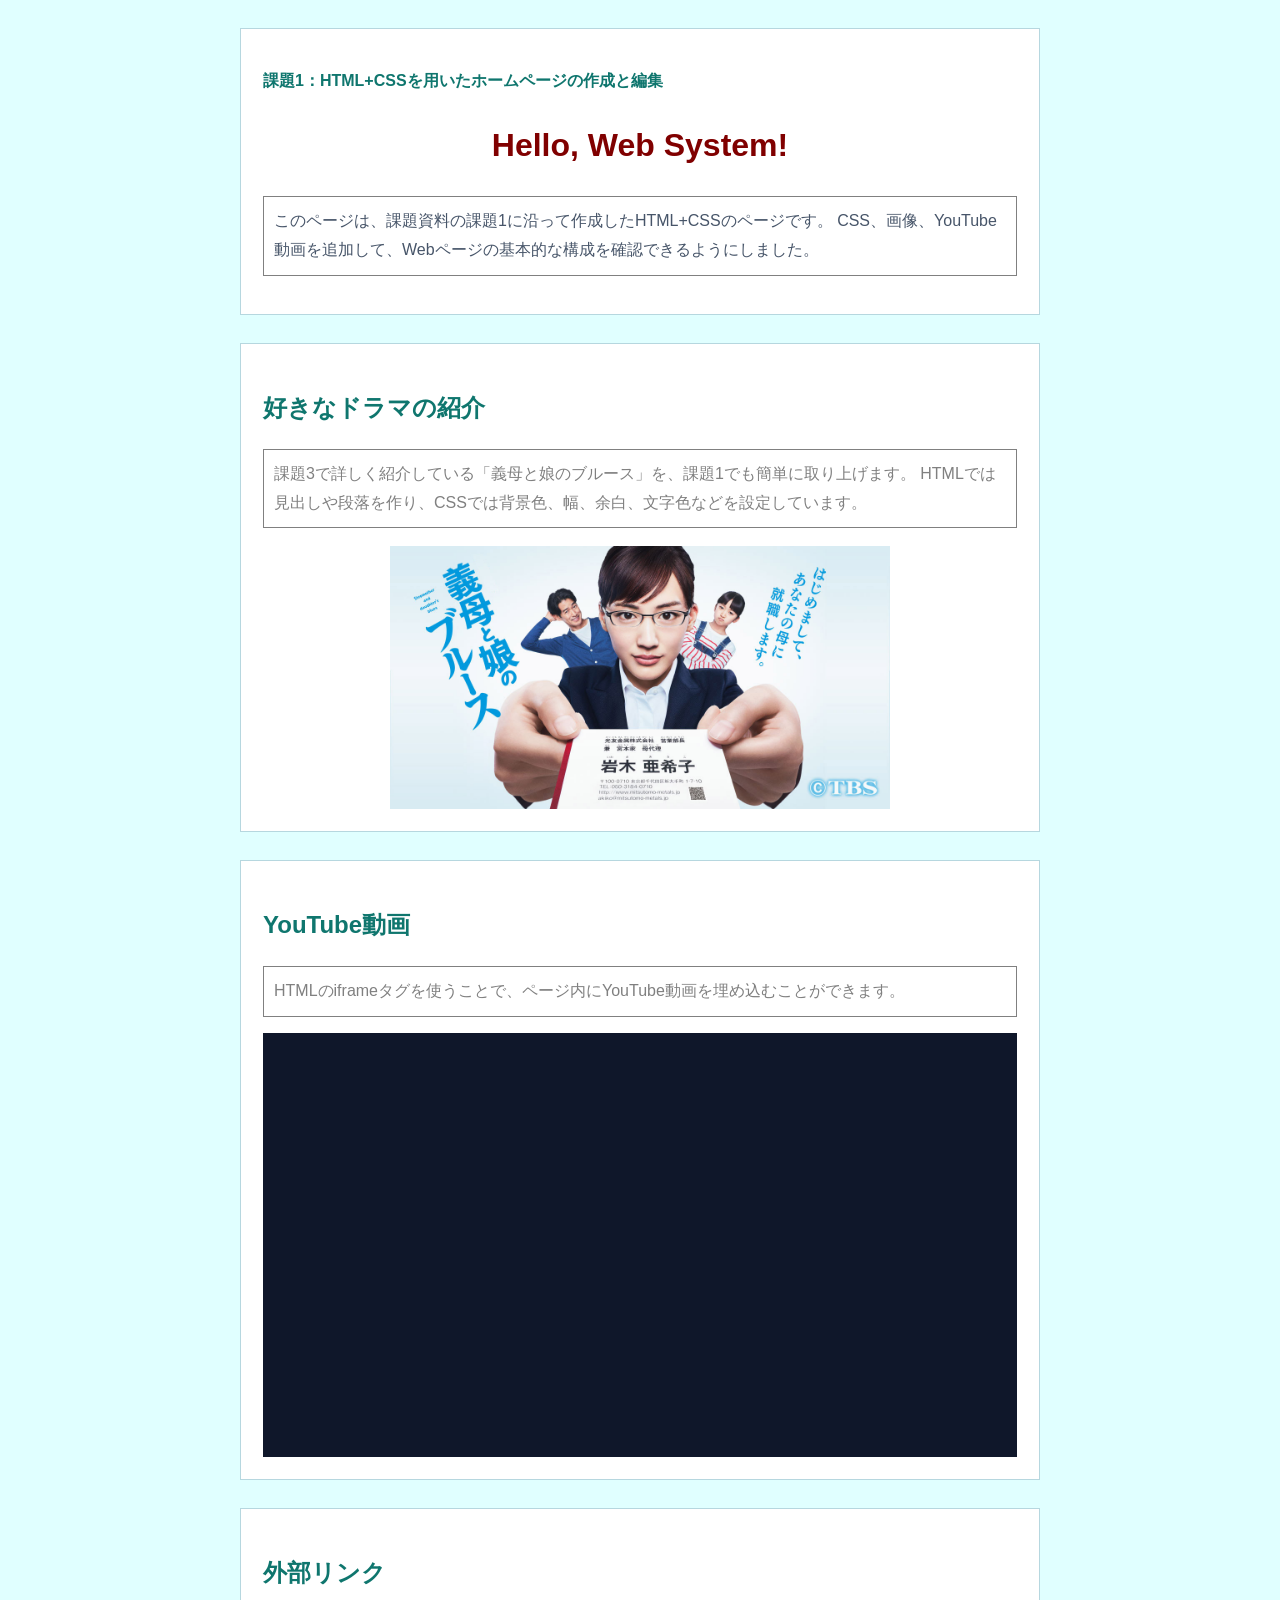
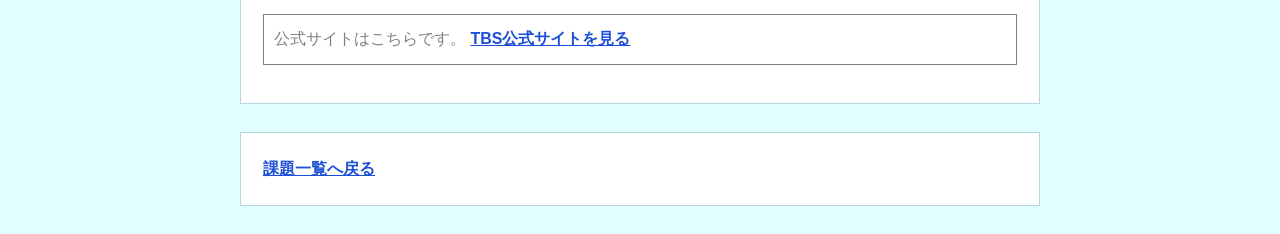
==== task1/index.html @ 21817091 "Add Web system exercise pages" ====
<!DOCTYPE html>
<html lang="ja">
<head>
  <meta charset="UTF-8">
  <meta name="viewport" content="width=device-width, initial-scale=1.0">
  <title>課題1 HTML+CSS</title>
  <link href="style.css" rel="stylesheet" type="text/css">
</head>
<body>
  <header>
    <p class="label">課題1：HTML+CSSを用いたホームページの作成と編集</p>
    <h1>Hello, Web System!</h1>
    <p class="lead">
      このページは、課題資料の課題1に沿って作成したHTML+CSSのページです。
      CSS、画像、YouTube動画を追加して、Webページの基本的な構成を確認できるようにしました。
    </p>
  </header>

  <main>
    <section>
      <h2>好きなドラマの紹介</h2>
      <p>
        課題3で詳しく紹介している「義母と娘のブルース」を、課題1でも簡単に取り上げます。
        HTMLでは見出しや段落を作り、CSSでは背景色、幅、余白、文字色などを設定しています。
      </p>
      <img src="assets/gibomusu.jpg" alt="義母と娘のブルースの紹介画像">
    </section>

    <section>
      <h2>YouTube動画</h2>
      <p>HTMLのiframeタグを使うことで、ページ内にYouTube動画を埋め込むことができます。</p>
      <div class="video">
        <iframe src="https://www.youtube.com/embed/a2WjeohYFS8" title="義母と娘のブルース PV" allowfullscreen></iframe>
      </div>
    </section>

    <section>
      <h2>外部リンク</h2>
      <p>
        公式サイトはこちらです。
        <a href="https://www.tbs.co.jp/gibomusu_blues/" target="_blank" rel="noopener noreferrer">TBS公式サイトを見る</a>
      </p>
    </section>
  </main>

  <footer>
    <a href="../index.html">課題一覧へ戻る</a>
  </footer>
</body>
</html>
---- task1/style.css ----
body {
  width: min(800px, calc(100% - 32px));
  margin: auto;
  background: lightcyan;
  color: #334155;
  font-family: "Yu Gothic UI", "Yu Gothic", "Meiryo", sans-serif;
  line-height: 1.8;
}

header,
section,
footer {
  margin: 28px 0;
  padding: 22px;
  border: 1px solid #b6d7df;
  background: #ffffff;
}

h1 {
  color: maroon;
  text-align: center;
}

h2 {
  color: #0f766e;
}

p {
  color: gray;
  border: 1px solid gray;
  padding: 10px;
}

a {
  color: #1d4ed8;
  font-weight: bold;
}

img {
  display: block;
  width: min(500px, 100%);
  height: auto;
  margin: 18px auto 0;
}

.label {
  color: #0f766e;
  border: 0;
  padding: 0;
  font-weight: bold;
}

.lead {
  color: #475569;
}

.video {
  position: relative;
  overflow: hidden;
  width: 100%;
  aspect-ratio: 16 / 9;
  margin-top: 16px;
  background: #0f172a;
}

.video iframe {
  position: absolute;
  inset: 0;
  width: 100%;
  height: 100%;
  border: 0;
}
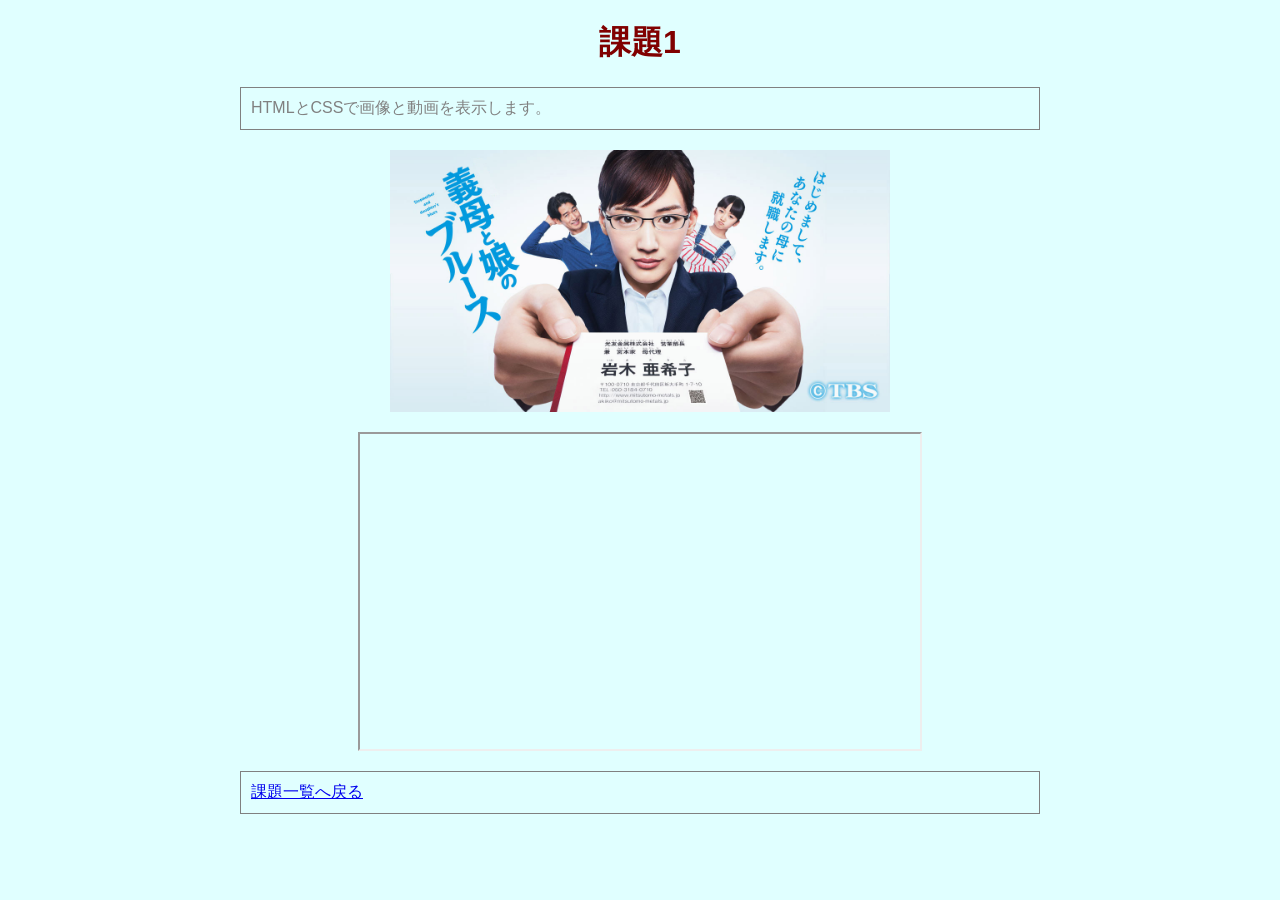
==== commit 62b12318: "Simplify task 1 and task 2 pages" ====
--- a/task1/index.html
+++ b/task1/index.html
@@ -7,44 +7,13 @@
   <link href="style.css" rel="stylesheet" type="text/css">
 </head>
 <body>
-  <header>
-    <p class="label">課題1：HTML+CSSを用いたホームページの作成と編集</p>
-    <h1>Hello, Web System!</h1>
-    <p class="lead">
-      このページは、課題資料の課題1に沿って作成したHTML+CSSのページです。
-      CSS、画像、YouTube動画を追加して、Webページの基本的な構成を確認できるようにしました。
-    </p>
-  </header>
+  <h1>課題1</h1>
+  <p>HTMLとCSSで画像と動画を表示します。</p>
 
-  <main>
-    <section>
-      <h2>好きなドラマの紹介</h2>
-      <p>
-        課題3で詳しく紹介している「義母と娘のブルース」を、課題1でも簡単に取り上げます。
-        HTMLでは見出しや段落を作り、CSSでは背景色、幅、余白、文字色などを設定しています。
-      </p>
-      <img src="assets/gibomusu.jpg" alt="義母と娘のブルースの紹介画像">
-    </section>
+  <img src="assets/gibomusu.jpg" alt="義母と娘のブルースの紹介画像">
 
-    <section>
-      <h2>YouTube動画</h2>
-      <p>HTMLのiframeタグを使うことで、ページ内にYouTube動画を埋め込むことができます。</p>
-      <div class="video">
-        <iframe src="https://www.youtube.com/embed/a2WjeohYFS8" title="義母と娘のブルース PV" allowfullscreen></iframe>
-      </div>
-    </section>
+  <iframe width="560" height="315" src="https://www.youtube.com/embed/a2WjeohYFS8" title="義母と娘のブルース PV" allowfullscreen></iframe>
 
-    <section>
-      <h2>外部リンク</h2>
-      <p>
-        公式サイトはこちらです。
-        <a href="https://www.tbs.co.jp/gibomusu_blues/" target="_blank" rel="noopener noreferrer">TBS公式サイトを見る</a>
-      </p>
-    </section>
-  </main>
-
-  <footer>
-    <a href="../index.html">課題一覧へ戻る</a>
-  </footer>
+  <p><a href="../index.html">課題一覧へ戻る</a></p>
 </body>
 </html>
--- a/task1/style.css
+++ b/task1/style.css
@@ -1,28 +1,13 @@
 body {
-  width: min(800px, calc(100% - 32px));
+  width: 800px;
   margin: auto;
   background: lightcyan;
-  color: #334155;
   font-family: "Yu Gothic UI", "Yu Gothic", "Meiryo", sans-serif;
-  line-height: 1.8;
-}
-
-header,
-section,
-footer {
-  margin: 28px 0;
-  padding: 22px;
-  border: 1px solid #b6d7df;
-  background: #ffffff;
 }
 
 h1 {
   color: maroon;
   text-align: center;
-}
-
-h2 {
-  color: #0f766e;
 }
 
 p {
@@ -31,42 +16,14 @@
   padding: 10px;
 }
 
-a {
-  color: #1d4ed8;
-  font-weight: bold;
+img {
+  display: block;
+  width: 500px;
+  height: auto;
+  margin: 20px auto;
 }
 
-img {
+iframe {
   display: block;
-  width: min(500px, 100%);
-  height: auto;
-  margin: 18px auto 0;
+  margin: 20px auto;
 }
-
-.label {
-  color: #0f766e;
-  border: 0;
-  padding: 0;
-  font-weight: bold;
-}
-
-.lead {
-  color: #475569;
-}
-
-.video {
-  position: relative;
-  overflow: hidden;
-  width: 100%;
-  aspect-ratio: 16 / 9;
-  margin-top: 16px;
-  background: #0f172a;
-}
-
-.video iframe {
-  position: absolute;
-  inset: 0;
-  width: 100%;
-  height: 100%;
-  border: 0;
-}
